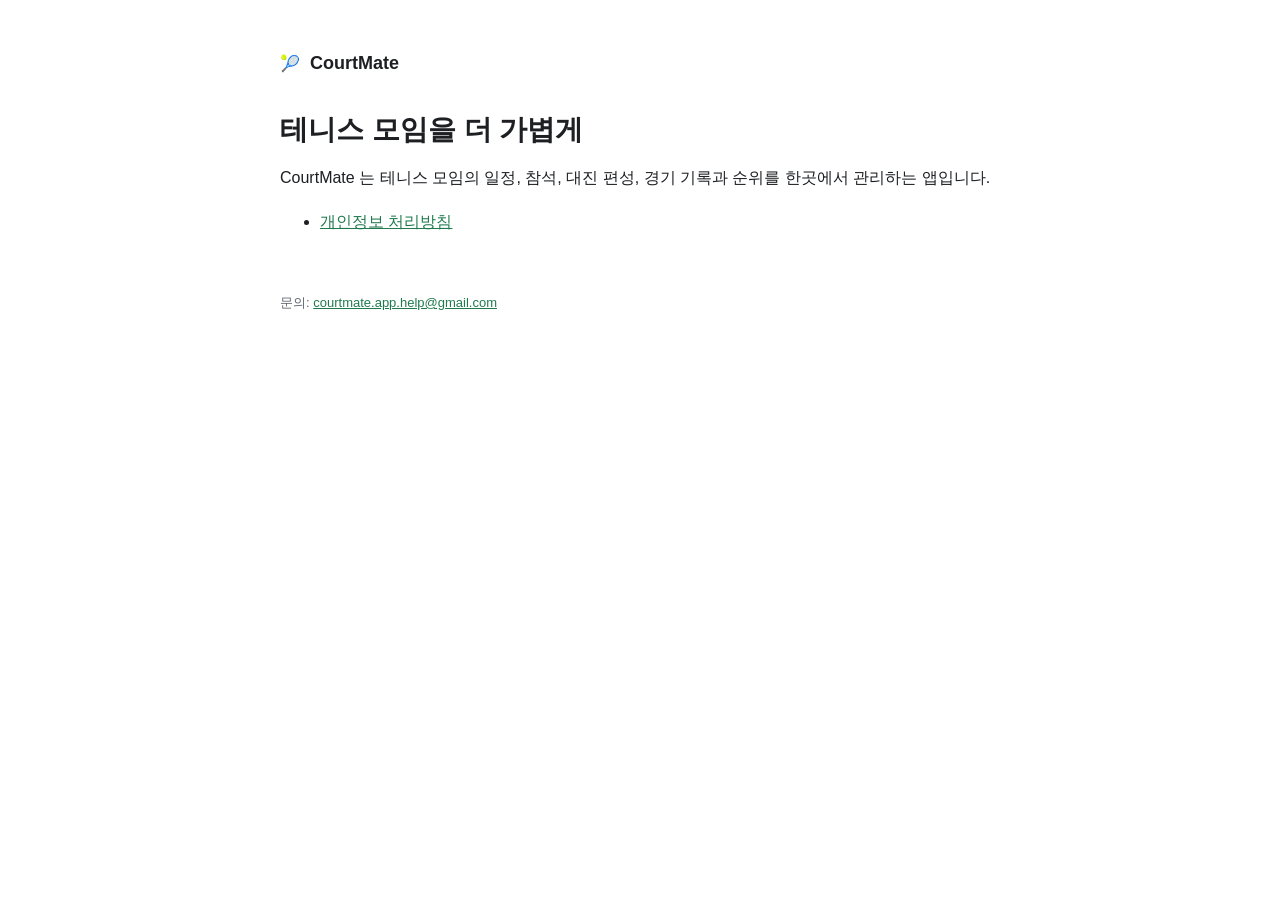
==== index.html @ b2f8867d "Add CourtMate home and privacy policy pages" ====
<!doctype html>
<html lang="ko"><head><meta charset="utf-8"><meta name="viewport" content="width=device-width,initial-scale=1">
<title>CourtMate</title><meta name="description" content="테니스 모임 관리 앱 CourtMate">
<link rel="stylesheet" href="/style.css"></head>
<body><main>
<header class="brand"><span aria-hidden="true">🎾</span><a href="/">CourtMate</a></header>
<h1>테니스 모임을 더 가볍게</h1>
<p>CourtMate 는 테니스 모임의 일정, 참석, 대진 편성, 경기 기록과 순위를 한곳에서 관리하는 앱입니다.</p>
<ul>
<li><a href="/privacy/">개인정보 처리방침</a></li>
</ul>
<footer>문의: <a href="mailto:courtmate.app.help@gmail.com">courtmate.app.help@gmail.com</a></footer>
</main></body></html>
---- style.css ----
:root{--bg:#fff;--fg:#1d1f23;--muted:#5d636e;--line:#e3e6ea;--accent:#1f7a4d;--head:#f5f7f6}
@media (prefers-color-scheme:dark){:root{--bg:#141619;--fg:#e7e9ec;--muted:#a0a6b0;--line:#2c3036;--accent:#5cc28c;--head:#1c1f23}}
*{box-sizing:border-box}
body{margin:0;background:var(--bg);color:var(--fg);font:16px/1.75 -apple-system,BlinkMacSystemFont,"Apple SD Gothic Neo","Noto Sans KR","Malgun Gothic",sans-serif;word-break:keep-all}
main{max-width:760px;margin:0 auto;padding:48px 20px 80px}
header.brand{display:flex;align-items:center;gap:10px;margin-bottom:32px}
header.brand a{color:var(--fg);text-decoration:none;font-weight:700;font-size:18px}
h1{font-size:28px;line-height:1.3;margin:0 0 8px}
h2{font-size:19px;margin:40px 0 12px;padding-top:8px;border-top:1px solid var(--line)}
p,li{color:var(--fg)}
.meta{color:var(--muted);font-size:14px;margin-bottom:28px}
a{color:var(--accent)}
.table{overflow-x:auto;margin:12px 0}
table{border-collapse:collapse;width:100%;font-size:14.5px;min-width:520px}
th,td{border:1px solid var(--line);padding:8px 10px;text-align:left;vertical-align:top}
th{background:var(--head);font-weight:600}
footer{margin-top:56px;color:var(--muted);font-size:13px}
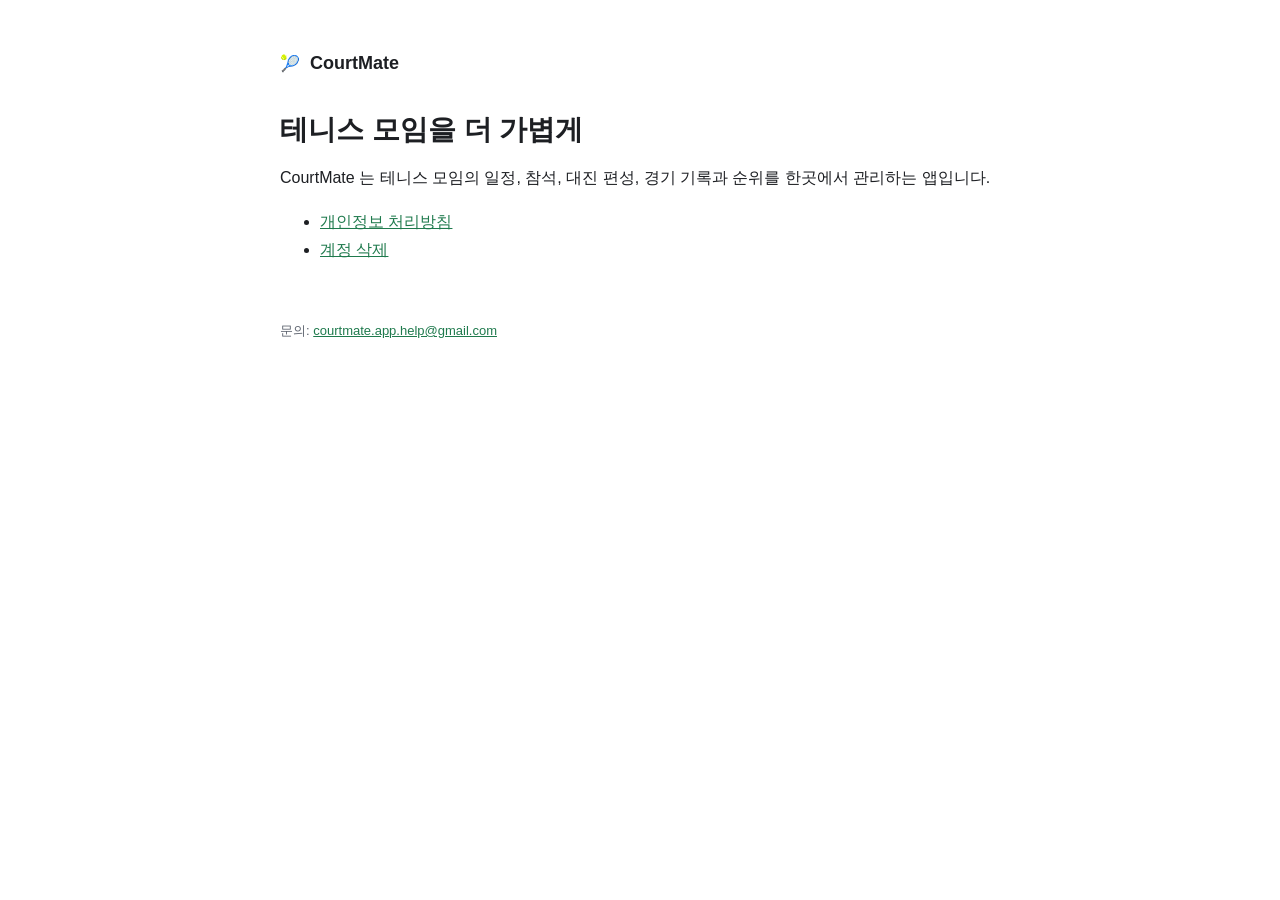
==== commit e425800f: "Add account deletion page" ====
--- a/index.html
+++ b/index.html
@@ -8,6 +8,7 @@
 <p>CourtMate 는 테니스 모임의 일정, 참석, 대진 편성, 경기 기록과 순위를 한곳에서 관리하는 앱입니다.</p>
 <ul>
 <li><a href="/privacy/">개인정보 처리방침</a></li>
+<li><a href="/delete-account/">계정 삭제</a></li>
 </ul>
 <footer>문의: <a href="mailto:courtmate.app.help@gmail.com">courtmate.app.help@gmail.com</a></footer>
 </main></body></html>
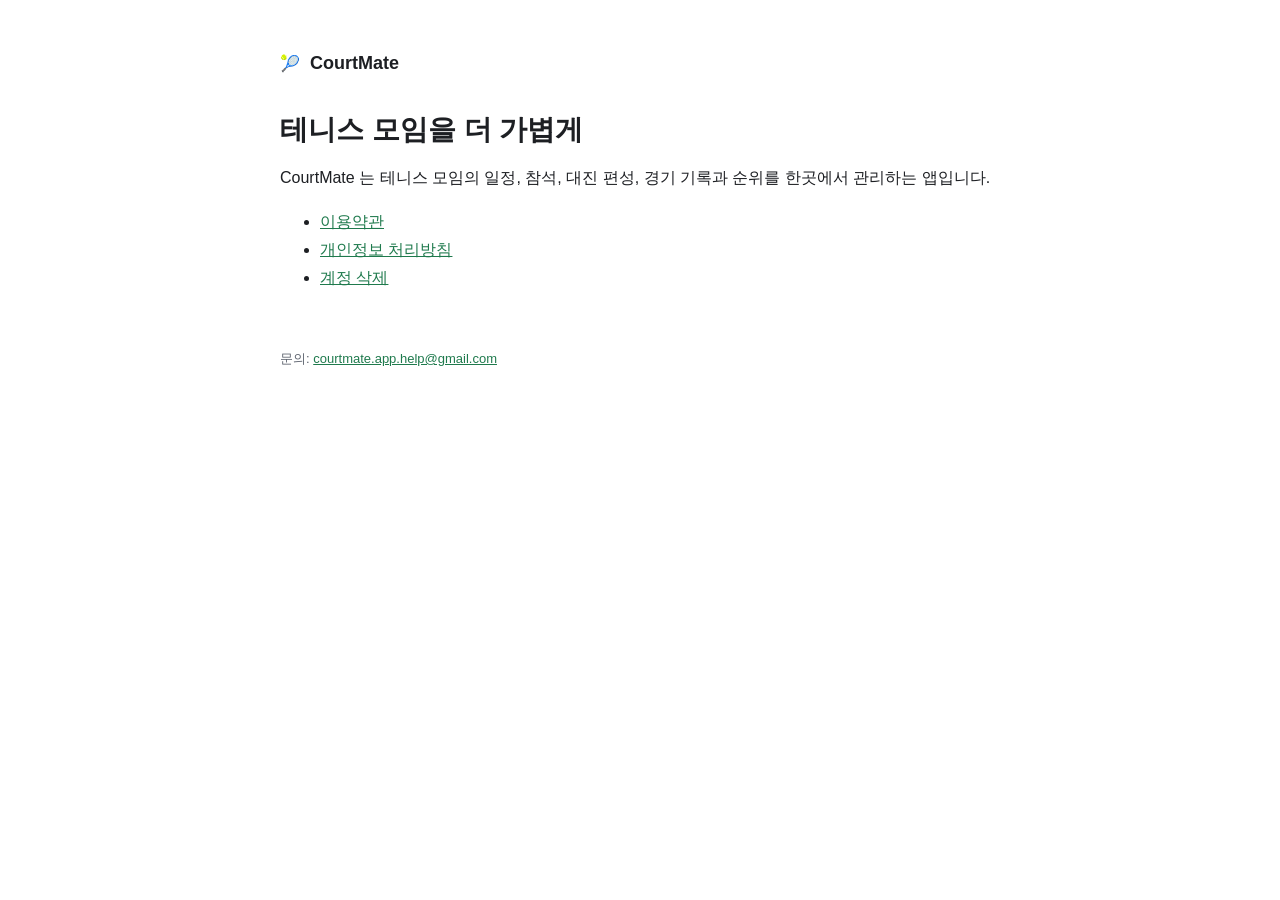
==== commit 0c1ad7c0: "Add terms of service and update privacy policy wording" ====
--- a/index.html
+++ b/index.html
@@ -7,6 +7,7 @@
 <h1>테니스 모임을 더 가볍게</h1>
 <p>CourtMate 는 테니스 모임의 일정, 참석, 대진 편성, 경기 기록과 순위를 한곳에서 관리하는 앱입니다.</p>
 <ul>
+<li><a href="/terms/">이용약관</a></li>
 <li><a href="/privacy/">개인정보 처리방침</a></li>
 <li><a href="/delete-account/">계정 삭제</a></li>
 </ul>
